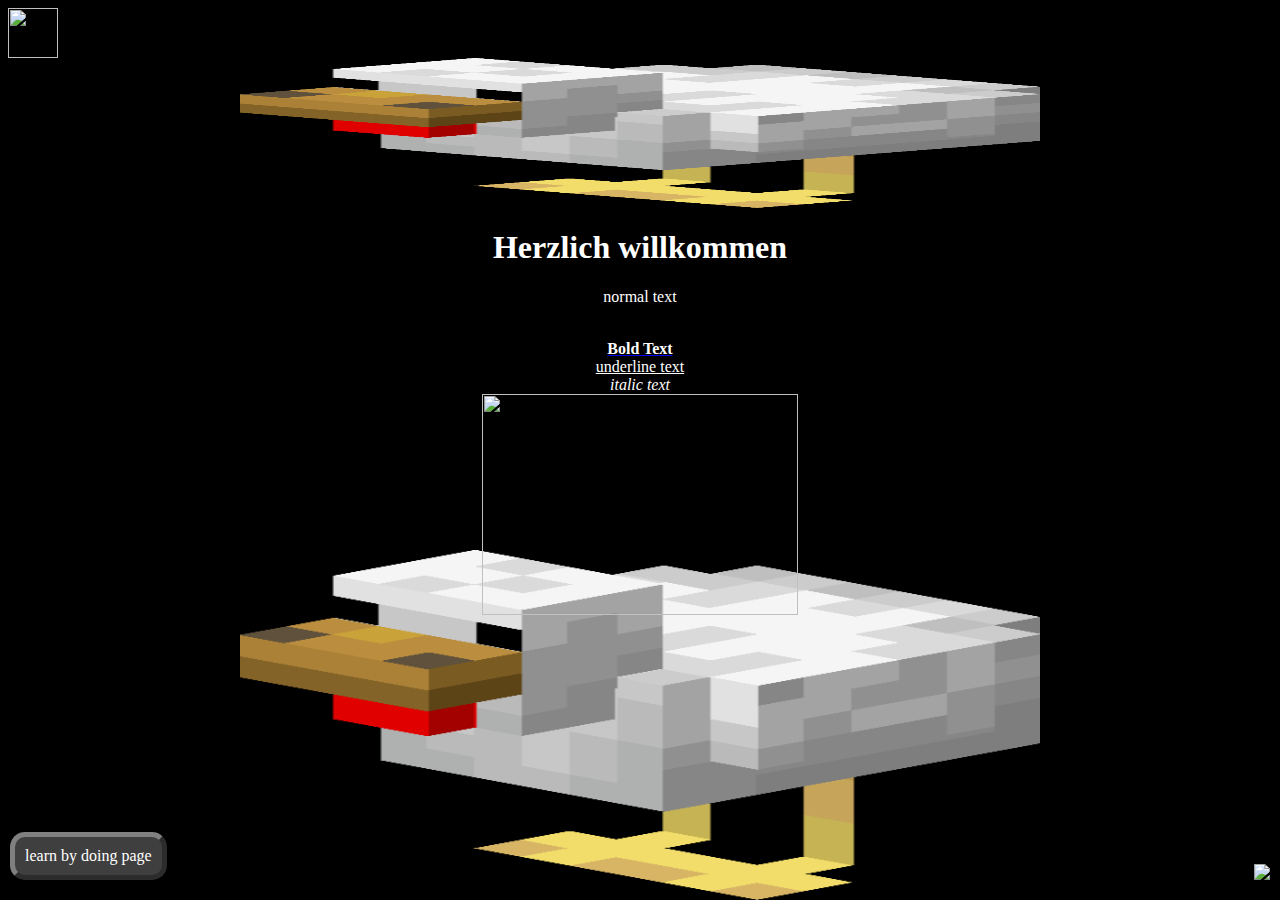
==== index.html @ 94919a0b "Uploading very single file" ====
<html>
	<head>
		<link rel="stylesheet" href="style.css">
		<link rel="icon" href="img/favicon.ico">
		<title>Website</title>
	</head>
	<body class="body">
		<a href="https://www.youtube.com/results?search_query=How+to+install+Free+Robux" target="_blank">
			<img src="img/roblox-icon.png" class="roblox">
		</a>
	<center>
		<a href="https://Heleno.tk" target="_blank">
			<img src="img/Chicken.png" class="chicken">
		</a>
		<h1>Herzlich willkommen</h1>
		<p>normal text</p>
		<br>
		<a href="pages/boldtext.html">
			<b class="link">Bold Text</b>
		</a>
		<br>
		<u>underline text</u>
		<br>
		<i>italic text</i>
		<br>
		<a href="https://www.youtube.com/results?search_query=how+to+get+bitches" target="_blank">
			<img src="img/PngItem_1199430.png" class="win">
		</a><br>
	</center>
		<img src="img/Steve.png" class="steve" onclick="window.location.replace('pages/coolsecret.html');">
		<div>
			<a href="pages/Learnbydoing.html" class="button1">learn by doing page</a>
		</div>
	</body>
</html>
---- style.css ----
.roblox{
	height:50px;
}
.chicken{
	height:150px;
	width:800px;
}
.win{
	height:50%;
}
.memebild{
	height:50%;
}
.body, body{
	background: url("img/Chicken.png") no-repeat black;
	background-size:800px 350px;
	background-position: center bottom;
	color:white;
}
.frame{
	width:54.5%;
}
h1{
	color:white;
}
.link{
	color:white;
	text-decoration: none;
}
.bold-text{
 	overflow: auto;
  	white-space: nowrap;
}
.button1{
	position:absolute;
	flex-direction: row;
	bottom: 20px;
	left:10px;
	padding:10px;
	border-radius:15px;
	border:5px outset rgb(128, 128, 128);
	color:white;
	background-color:rgb(63, 63, 63);
	text-decoration: none;
}
.button1:hover{
	padding:10px;
	border-radius:15px;
	border:5px outset rgb(63, 63, 63);
	color:white;
	background-color:rgb(49, 49, 49);
	text-decoration: none;
}
.button2{
	position:absolute;
	flex-direction: row;
	bottom: 20px;
	padding:10px;
	border-radius:15px;
	border:5px outset rgb(128, 128, 128);
	color:white;
	background-color:rgb(63, 63, 63);
	text-decoration: none;
}
.button2:hover{
	padding:10px;
	border-radius:15px;
	border:5px outset rgb(63, 63, 63);
	color:white;
	background-color:rgb(49, 49, 49);
	text-decoration: none;
}
.p1{
	left:170px;
}
.p2{
	left:375px;
}
.p3{
	left:95px;
}
.p4{
	left:220px;
}
.buttonr{
	padding:10px;
	border-radius:15px;
	border:5px outset rgb(128, 128, 128);
	color:white;
	background-color:rgb(63, 63, 63);
	text-decoration: none;
}
.buttonr:hover{
	padding:10px;
	border-radius:15px;
	border:5px outset rgb(63, 63, 63);
	color:white;
	background-color:rgb(49, 49, 49);
	text-decoration: none;
}
.steve{
	position:absolute;
	bottom: 20px;
	right: 10px;
}
.mining{
	height:50%;
}
tr td{
	text-align:center;
}
.tabellen{
	position:absolute;
	height:90%;
	width:99%;
	
}
.days{
	background-color: gray;
	color:white;
}
.hour{
	background-color:rgb(5, 156, 206);
	color:black;
}
.smaller{
	height:22.5%;
}
.slash{
	color:red;
}
::-webkit-scrollbar-track {
    background-color: transparent;
}
::-webkit-scrollbar {
    width: 0px;
    background-color: transparent;
}
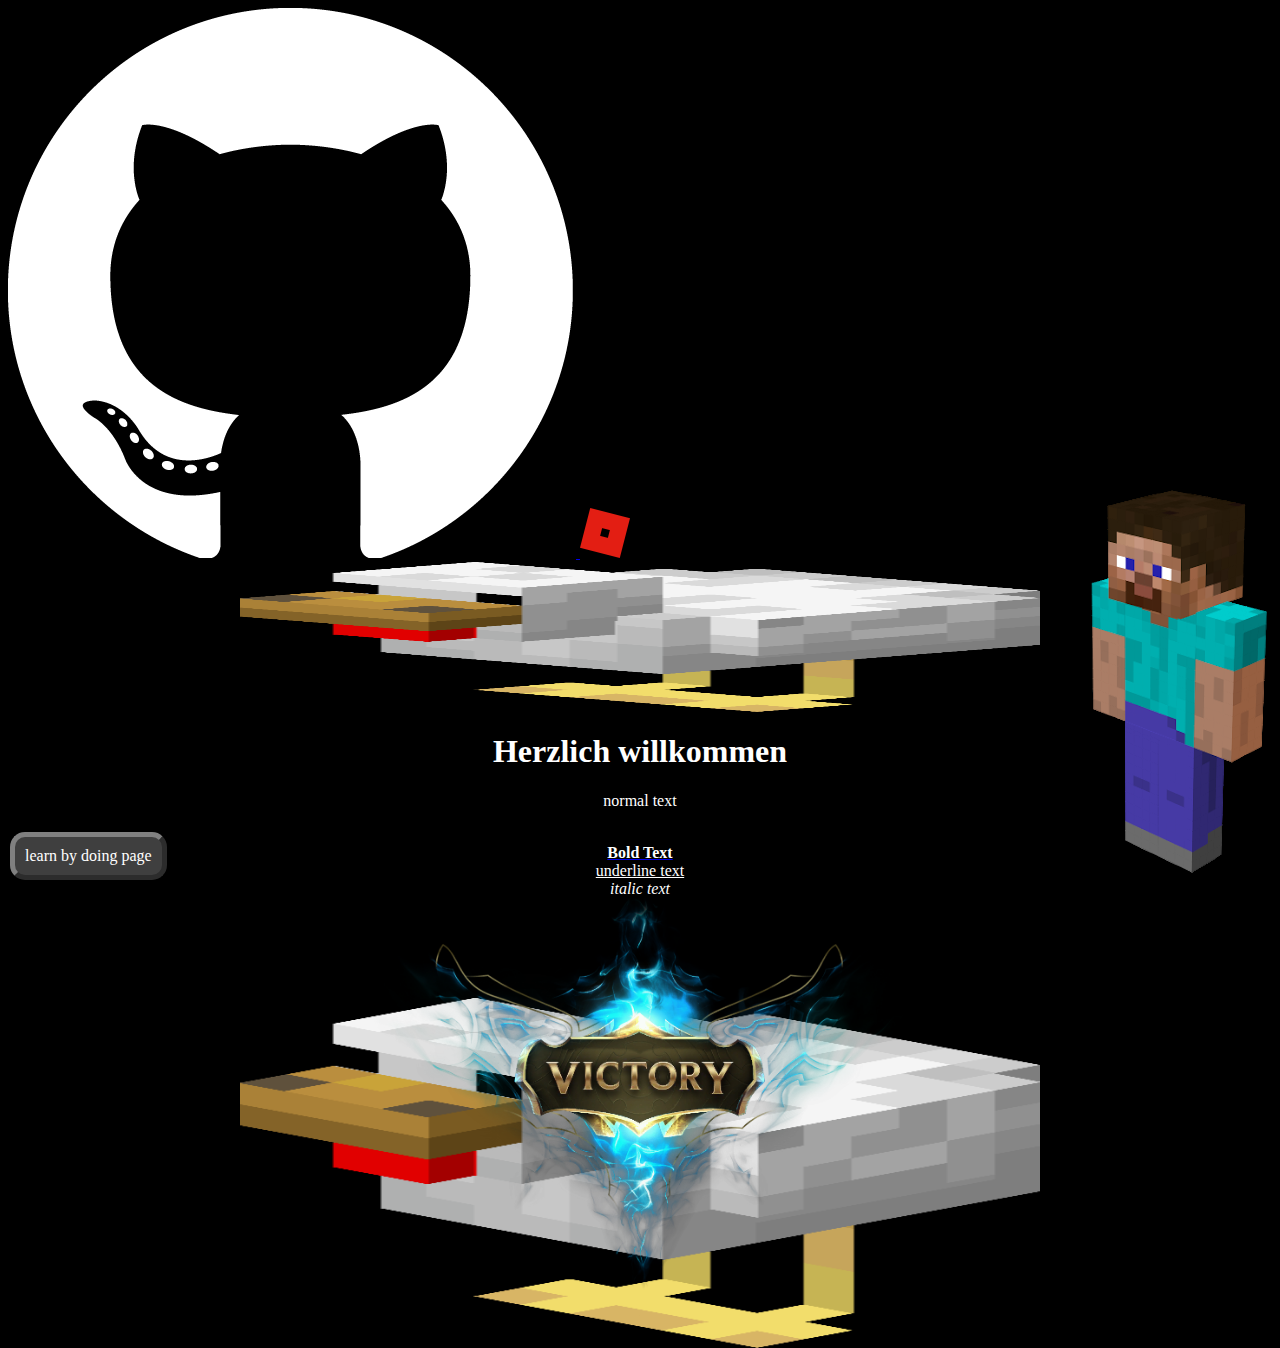
==== commit b718a846: "Added on every page a github logo" ====
--- a/index.html
+++ b/index.html
@@ -5,6 +5,9 @@
 		<title>Website</title>
 	</head>
 	<body class="body">
+		<a href="https://github.com/KantenDestroyer">
+			<img src="img/pngfind.com-github-logo-png-1766942.png">
+		</a>
 		<a href="https://www.youtube.com/results?search_query=How+to+install+Free+Robux" target="_blank">
 			<img src="img/roblox-icon.png" class="roblox">
 		</a>
--- a/style.css
+++ b/style.css
@@ -136,3 +136,12 @@
     width: 0px;
     background-color: transparent;
 }
+.github{
+	right:1px;
+	position:absolute;
+}
+.overbutton{
+	position:absolute;
+	bottom: 20px;
+	left:10px;
+}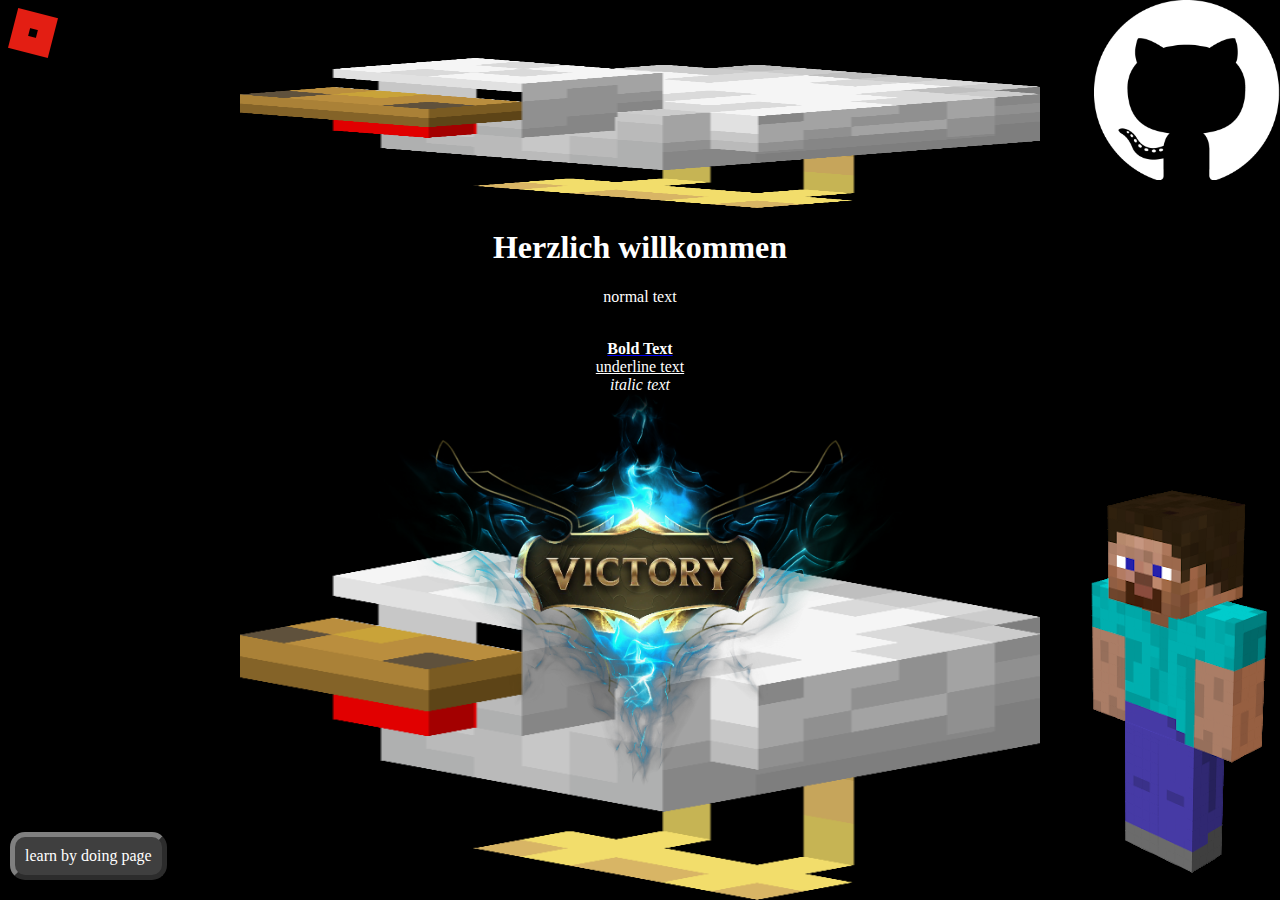
==== commit 587d6ecc: "fixed github logo and no img found" ====
--- a/index.html
+++ b/index.html
@@ -6,7 +6,7 @@
 	</head>
 	<body class="body">
 		<a href="https://github.com/KantenDestroyer">
-			<img src="img/pngfind.com-github-logo-png-1766942.png">
+			<img src="img/pngfind.com-github-logo-png-1766942.png" class="github">
 		</a>
 		<a href="https://www.youtube.com/results?search_query=How+to+install+Free+Robux" target="_blank">
 			<img src="img/roblox-icon.png" class="roblox">
--- a/style.css
+++ b/style.css
@@ -137,11 +137,14 @@
     background-color: transparent;
 }
 .github{
-	right:1px;
 	position:absolute;
+	right:0px;
+	top:0px;
+	height: 20%;
 }
 .overbutton{
 	position:absolute;
 	bottom: 20px;
 	left:10px;
+	height: 20%;
 }